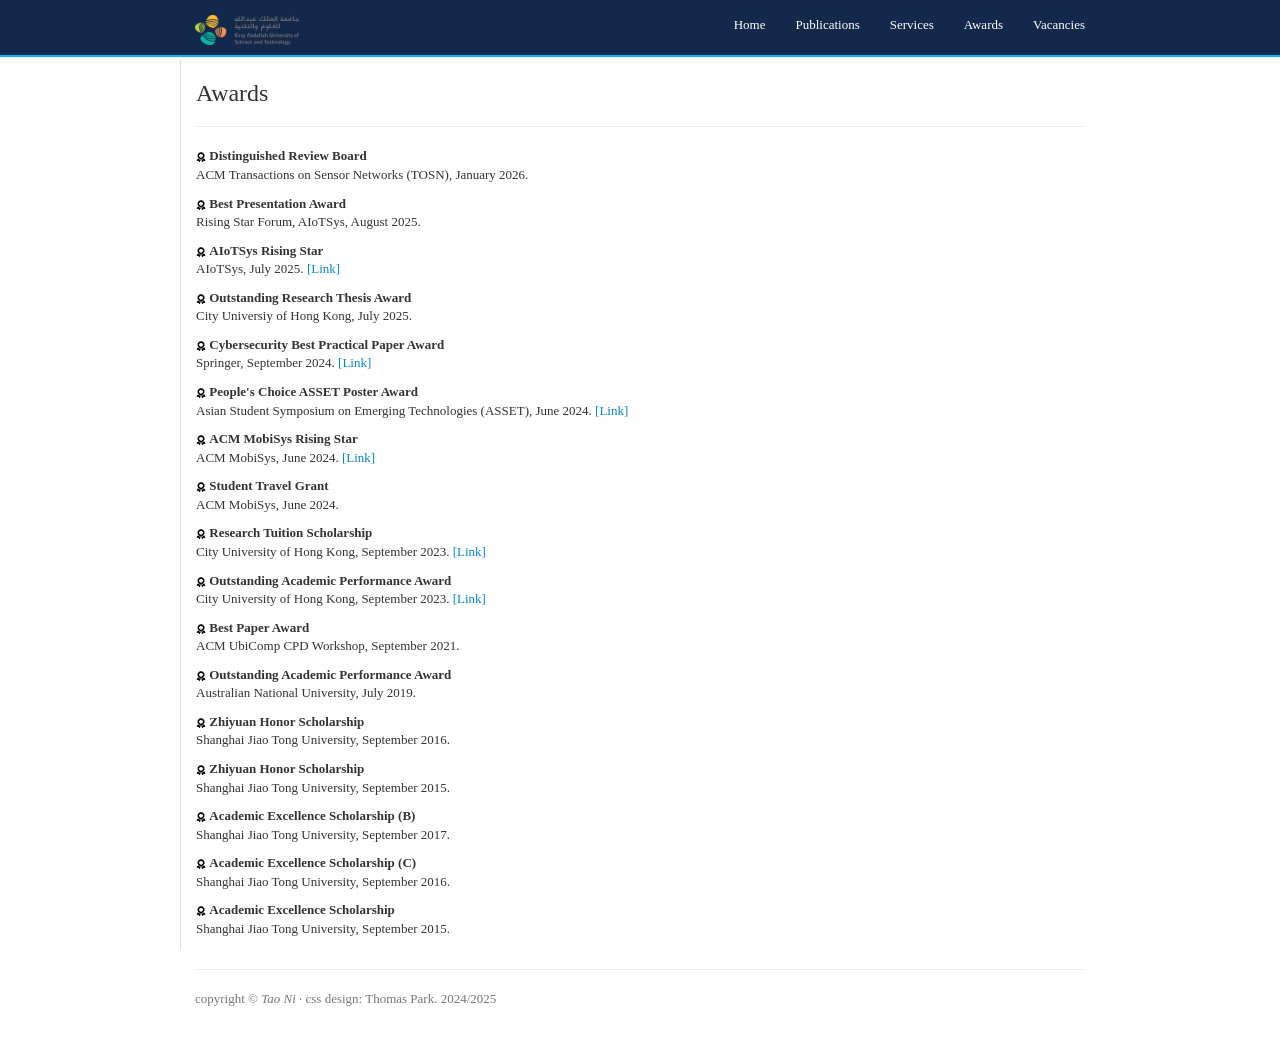
==== awards.html @ 2eb45484 "update website Feb 2026" ====
<!DOCTYPE html>
<html lang="en"><head><meta http-equiv="Content-Type" content="text/html; charset=UTF-8">
    
    <meta http-equiv="X-UA-Compatible" content="IE=edge">
    <title>Tao Ni, Ph.D.</title>
    
    <meta name="viewport" content="width=device-width, initial-scale=1.0">
    <meta name="description" content="">
    <meta name="author" content="">
    <link rel="icon" type="image/png" href="./taoni_files/coai_logo.png">
    
  <link href="./taoni_files/bootstrap.css" rel="stylesheet" media="screen">
  <!-- <link href="./taoni_files/non-responsive.css" rel="stylesheet"> -->
    
<style type="text/css">
  body {
    padding-top: 60px;
    padding-bottom: 40px;
  }
  .sidebar-nav {
    padding: 9px 0;
  }

.border-right {
    border-right: 1px solid #ddd;
}
.borders {
    border-left: 1px solid #ddd;
    border-right: 1px solid #ddd;
    margin: -1px;
}
.border-left {
    border-left: 1px solid #ddd;
}

 }

</style>

<style>

/* ===== Responsive enablement while preserving original desktop width =====
   - We remove 'non-responsive.css' and keep Bootstrap responsive features.
   - We lock container width at 970px on >=992px and >=1200px to match the old narrow look.
   - On phones, content stacks and fills the screen.
*/
html { box-sizing: border-box; }
*, *:before, *:after { box-sizing: inherit; }

/* Keep Bootstrap's 750px width at >=768px (default), then pin to 970px for md and lg */
@media (min-width: 768px){ .container { width: 700px !important; } }
@media (min-width: 992px){ .container { width: 920px !important; } }
/* Prevent Bootstrap from expanding to 1170px on very large screens */
@media (min-width: 1200px){ .container { width: 920px !important; } }

/* Make images flexible */
img { max-width: 100%; height: auto; }

/* Navbar brand logo scale on small devices */
@media (max-width: 767px){
  .navbar-brand img { height: 24px !important; }
}

/* Borders: avoid awkward vertical rules when stacked on phones */
@media (max-width: 767px){
  .border-left { border-left: none !important; }
  .border-right { border-right: none !important; }
}

/* Avoid horizontal scroll due to long words/links */
.container, .bs-component, p, li {
  overflow-wrap: anywhere;
  word-break: break-word;
}

/* Optional: nicer spacing for single-column layout on phones */
@media (max-width: 767px){
  .row + .row { margin-top: 15px; }
}

/* Navbar brand logo adaptive sizing (added) */
.navbar-brand img { height: auto !important; width: auto !important; max-height: 30px; max-width: 100%; }
@media (max-width: 767px){
  .navbar-brand img { max-height: 22px !important; }
}

</style>
 
</head><body data-new-gr-c-s-check-loaded="14.1232.0" data-gr-ext-installed="" style="">

  <div class="navbar navbar-default navbar-fixed-top">
  <div class="container">
    
  
  <a class="navbar-brand"><center><img width="auto" height="30" src="./taoni_files/kaust_logo_full.png"></center></a>


  <button class="navbar-toggle collapsed" type="button" data-toggle="collapse" data-target="#navbar-main" aria-expanded="false">
      <span class="icon-bar"></span>
        <span class="icon-bar"></span>
        <span class="icon-bar"></span>
    </button>

    <div class="navbar-collapse collapse" id="navbar-main">

      <ul class="nav navbar-nav navbar-right">

        <li><a href="./index.html">Home</a></li>
        <li><a href="./publications.html">Publications</a></li>
        <li><a href="./services.html">Services</a></li>
        <li><a href="./awards.html">Awards</a></li>
        <li><a href="./hiring.html">Vacancies</a></li>
        <!-- <li><a href="./talks.html">Talks</a></li> -->
      </ul>
      
    </div>
  </div>
  </div>

<div class="container">

  <div class="bs-docs-section">
  <div class="row">
    

    <div class="col-xs-12  border-left">
        <div class="bs-component">
          <h3>Awards</h3>

          <hr />


          <p><img src="./taoni_files/award_icon.png" width="10">
            <strong>Distinguished Review Board</strong><br />
            ACM Transactions on Sensor Networks (TOSN), January 2026.
          </p>

          <p><img src="./taoni_files/award_icon.png" width="10">
            <strong>Best Presentation Award</strong><br />
            Rising Star Forum, AIoTSys, August 2025.
          </p>

          <p><img src="./taoni_files/award_icon.png" width="10">
            <strong>AIoTSys Rising Star</strong><br />
            AIoTSys, July 2025. <a href="http://crowdhmt.com/AIoTSys/2025/risingstars" target="_blank">[Link]</a>
          </p>

          <p><img src="./taoni_files/award_icon.png" width="10">
            <strong>Outstanding Research Thesis Award</strong><br />
            City Universiy of Hong Kong, July 2025.
          </p>

          <p><img src="./taoni_files/award_icon.png" width="10">
            <strong>Cybersecurity Best Practical Paper Award</strong><br />
            Springer, September 2024. <a href="https://cybersecurity.springeropen.com/award-2024" target="_blank">[Link]</a>
          </p>

          <p><img src="./taoni_files/award_icon.png" width="10">
            <strong>People's Choice ASSET Poster Award</strong><br />
            Asian Student Symposium on Emerging Technologies (ASSET), June 2024. <a href="https://www.sigmobile.org/mobisys/2024/asset.html" target="_blank">[Link]</a>
          </p>

          <p><img src="./taoni_files/award_icon.png" width="10">
            <strong>ACM MobiSys Rising Star</strong><br />
            ACM MobiSys, June 2024. <a href="https://www.sigmobile.org/mobisys/2024/rising.html" target="_blank">[Link]</a>
          </p>

          <p><img src="./taoni_files/award_icon.png" width="10">
            <strong>Student Travel Grant</strong><br />
            ACM MobiSys, June 2024.
          </p>

          <p><img src="./taoni_files/award_icon.png" width="10">
            <strong>Research Tuition Scholarship</strong><br />
            City University of Hong Kong, September 2023. <a href="https://scholars.cityu.edu.hk/en/prizes/research-tuition-scholarship(d4b7e3e3-06b0-4852-9675-73f785c1dd45).html" target="_blank">[Link]</a>
          </p>

          <p><img src="./taoni_files/award_icon.png" width="10">
            <strong>Outstanding Academic Performance Award</strong><br />
            City University of Hong Kong, September 2023. <a href="https://scholars.cityu.edu.hk/en/prizes/outstanding-academic-performance-award-for-research-degree-students-nonlocal-ugcfunded-students(a184fa56-e823-4a76-8cf5-e0f526665ca4).html" target="_blank">[Link]</a>
          </p>

          <p><img src="./taoni_files/award_icon.png" width="10">
            <strong>Best Paper Award</strong><br />
            ACM UbiComp CPD Workshop, September 2021.
          </p>

          <p><img src="./taoni_files/award_icon.png" width="10">
            <strong>Outstanding Academic Performance Award</strong><br />
            Australian National University, July 2019.
          </p>

          <p><img src="./taoni_files/award_icon.png" width="10">
            <strong>Zhiyuan Honor Scholarship</strong><br />
            Shanghai Jiao Tong University, September 2016.
          </p>

          <p><img src="./taoni_files/award_icon.png" width="10">
            <strong>Zhiyuan Honor Scholarship</strong><br />
            Shanghai Jiao Tong University, September 2015.
          </p>

          <p><img src="./taoni_files/award_icon.png" width="10">
            <strong>Academic Excellence Scholarship (B)</strong><br />
            Shanghai Jiao Tong University, September 2017.
          </p>

          <p><img src="./taoni_files/award_icon.png" width="10">
            <strong>Academic Excellence Scholarship (C)</strong><br />
            Shanghai Jiao Tong University, September 2016.
          </p>

          <p><img src="./taoni_files/award_icon.png" width="10">
            <strong>Academic Excellence Scholarship</strong><br />
            Shanghai Jiao Tong University, September 2015.
          </p>

        </div>
      </div> 
     </div>

<hr />
<footer>
  <div class="row">
    <div class="col-lg-12">
      <p class="text-muted">copyright © <em>Tao Ni</em> · css design: Thomas Park. 2024/2025</p>
    </div>
    </div>
</footer>
</div>

</div><!--container-->
<script src="./taoni_files/jquery-1.10.2.min.js"></script>
<script src="./taoni_files/bootstrap.min.js"></script>
</body></html>
---- taoni_files/non-responsive.css ----
/* Template-specific stuff
 *
 * Customizations just for the template; these are not necessary for anything
 * with disabling the responsiveness.
 */

/* Account for fixed navbar */
body {
  padding-top: 70px;
  padding-bottom: 30px;
}

body,
.navbar-fixed-top,
.navbar-fixed-bottom {
  min-width: 900px;
}

/* Don't let the lead text change font-size. */
.lead {
  font-size: 16px;
}

/* Finesse the page header spacing */
.page-header {
  margin-bottom: 30px;
}
.page-header .lead {
  margin-bottom: 10px;
}


/* Non-responsive overrides
 *
 * Utilize the following CSS to disable the responsive-ness of the container,
 * grid system, and navbar.
 */

/* Reset the container */
.container {
  width: 900px;
  max-width: none !important;
}

/* Demonstrate the grids */
.col-xs-4 {
  padding-top: 15px;
  padding-bottom: 15px;
  background-color: #eee;
  background-color: rgba(86,61,124,.15);
  border: 1px solid #ddd;
  border: 1px solid rgba(86,61,124,.2);
}

.container .navbar-header,
.container .navbar-collapse {
  margin-right: 0;
  margin-left: 0;
}

/* Always float the navbar header */
.navbar-header {
  float: left;
}

/* Undo the collapsing navbar */
.navbar-collapse {
  display: block !important;
  height: auto !important;
  padding-bottom: 0;
  overflow: visible !important;
  visibility: visible !important;
}

.navbar-toggle {
  display: none;
}
.navbar-collapse {
  border-top: 0;
}

.navbar-brand {
  margin-left: -15px;
}

/* Always apply the floated nav */
.navbar-nav {
  float: left;
  margin: 0;
}
.navbar-nav > li {
  float: left;
}
.navbar-nav > li > a {
  padding: 15px;
}

/* Redeclare since we override the float above */
.navbar-nav.navbar-right {
  float: right;
}

/* Undo custom dropdowns */
.navbar .navbar-nav .open .dropdown-menu {
  position: absolute;
  float: left;
  background-color: #fff;
  border: 1px solid #ccc;
  border: 1px solid rgba(0, 0, 0, .15);
  border-width: 0 1px 1px;
  border-radius: 0 0 4px 4px;
  -webkit-box-shadow: 0 6px 12px rgba(0, 0, 0, .175);
          box-shadow: 0 6px 12px rgba(0, 0, 0, .175);
}
.navbar-default .navbar-nav .open .dropdown-menu > li > a {
  color: #333;
}
.navbar .navbar-nav .open .dropdown-menu > li > a:hover,
.navbar .navbar-nav .open .dropdown-menu > li > a:focus,
.navbar .navbar-nav .open .dropdown-menu > .active > a,
.navbar .navbar-nav .open .dropdown-menu > .active > a:hover,
.navbar .navbar-nav .open .dropdown-menu > .active > a:focus {
  color: #fff !important;
  background-color: #428bca !important;
}
.navbar .navbar-nav .open .dropdown-menu > .disabled > a,
.navbar .navbar-nav .open .dropdown-menu > .disabled > a:hover,
.navbar .navbar-nav .open .dropdown-menu > .disabled > a:focus {
  color: #999 !important;
  background-color: transparent !important;
}

/* Undo form expansion */
.navbar-form {
  float: left;
  width: auto;
  padding-top: 0;
  padding-bottom: 0;
  margin-right: 0;
  margin-left: 0;
  border: 0;
  -webkit-box-shadow: none;
          box-shadow: none;
}

/* Copy-pasted from forms.less since we mixin the .form-inline styles. */
.navbar-form .form-group {
  display: inline-block;
  margin-bottom: 0;
  vertical-align: middle;
}

.navbar-form .form-control {
  display: inline-block;
  width: auto;
  vertical-align: middle;
}

.navbar-form .form-control-static {
  display: inline-block;
}

.navbar-form .input-group {
  display: inline-table;
  vertical-align: middle;
}

.navbar-form .input-group .input-group-addon,
.navbar-form .input-group .input-group-btn,
.navbar-form .input-group .form-control {
  width: auto;
}

.navbar-form .input-group > .form-control {
  width: 100%;
}

.navbar-form .control-label {
  margin-bottom: 0;
  vertical-align: middle;
}

.navbar-form .radio,
.navbar-form .checkbox {
  display: inline-block;
  margin-top: 0;
  margin-bottom: 0;
  vertical-align: middle;
}

.navbar-form .radio label,
.navbar-form .checkbox label {
  padding-left: 0;
}

.navbar-form .radio input[type="radio"],
.navbar-form .checkbox input[type="checkbox"] {
  position: relative;
  margin-left: 0;
}

.navbar-form .has-feedback .form-control-feedback {
  top: 0;
}
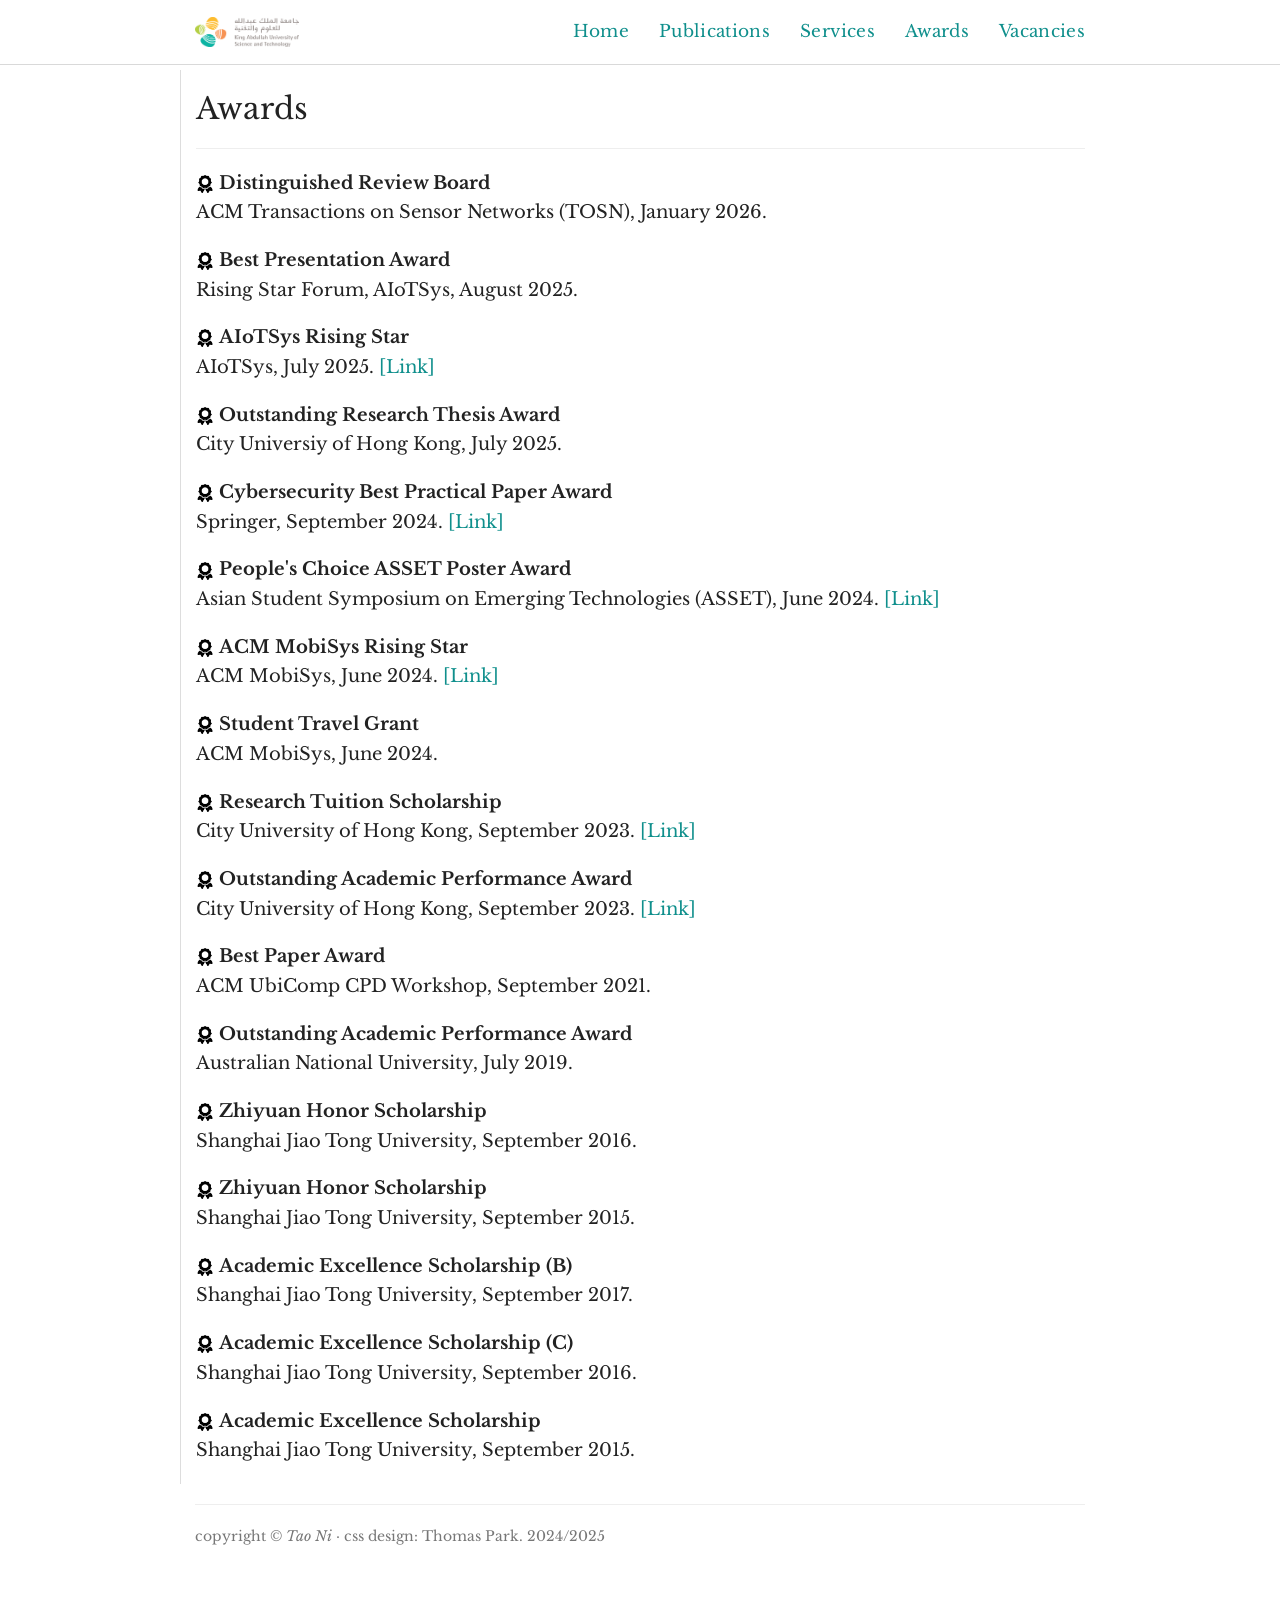
==== commit d003f971: "update website" ====
--- a/awards.html
+++ b/awards.html
@@ -10,6 +10,7 @@
     <link rel="icon" type="image/png" href="./taoni_files/coai_logo.png">
     
   <link href="./taoni_files/bootstrap.css" rel="stylesheet" media="screen">
+  <link href="https://fonts.googleapis.com/css2?family=Libre+Baskerville:wght@400;700&display=swap" rel="stylesheet">
   <!-- <link href="./taoni_files/non-responsive.css" rel="stylesheet"> -->
     
 <style type="text/css">
@@ -34,6 +35,8 @@
 }
 
  }
+
+
 
 </style>
 
@@ -84,6 +87,161 @@
   .navbar-brand img { max-height: 22px !important; }
 }
 
+body {
+  font-family: "Libre Baskerville", Baskerville, "Baskerville Old Face",
+               "Palatino Linotype", "Book Antiqua", Georgia, serif;
+  font-size: 18px;
+  line-height: 1.65;
+  color: #222;
+  padding-top: 70px;
+  -webkit-font-smoothing: antialiased;
+  text-rendering: optimizeLegibility;
+}
+
+/* Paragraphs and lists */
+p, li {
+  font-size: 1em;
+  line-height: 1.65;
+}
+
+/* Headings */
+h1, h2, h3, h4, h5, h6 {
+  font-family: "Libre Baskerville", Baskerville, Georgia, serif;
+  font-weight: 400;
+  color: #222;
+  line-height: 1.25;
+}
+
+h3 {
+  font-size: 28px;
+  margin-top: 8px;
+  margin-bottom: 18px;
+}
+
+/* Navbar */
+.navbar {
+  min-height: 64px;
+}
+
+.navbar-default {
+  background-color: #fff;
+  border: none;
+  border-bottom: 1px solid #d9d9d9;
+  box-shadow: none;
+}
+
+@media (min-width: 768px) {
+  .navbar-default .navbar-nav > li > a {
+    font-family: "Libre Baskerville", Baskerville, Georgia, serif;
+    font-size: 17px;
+    color: #0f8f8c !important;
+    letter-spacing: 0.02em;
+    position: relative;
+    text-decoration: none !important;
+    display: flex;
+    align-items: center;
+    height: 64px;
+    padding-top: 0;
+    padding-bottom: 0;
+    background: transparent !important;
+  }
+
+  .navbar-default .navbar-nav > li > a::after {
+    bottom: 12px;
+  }
+
+  .navbar-brand {
+    height: 64px;
+    display: flex;
+    align-items: center;
+    padding-top: 0;
+    padding-bottom: 0;
+  }
+}
+.navbar-default .navbar-nav > li > a::after {
+  content: "";
+  position: absolute;
+  left: 50%;
+  bottom: 0;
+  width: 0;
+  height: 2px;
+  background-color: #0f8f8c;
+  transition: width 0.28s ease;
+  transform: translateX(-50%);
+}
+
+.navbar-default .navbar-nav > li > a:hover::after,
+.navbar-default .navbar-nav > li > a:focus::after {
+  width: 100%;
+}
+
+.navbar-default .navbar-nav > li > a:hover,
+.navbar-default .navbar-nav > li > a:focus {
+  color: #0b6f6d !important;
+  text-decoration: none !important;
+  background: transparent !important;
+}
+
+/* active page */
+.navbar-default .navbar-nav > .active > a,
+.navbar-default .navbar-nav > .active > a:hover,
+.navbar-default .navbar-nav > .active > a:focus {
+  color: #0b6f6d !important;
+  background: transparent !important;
+}
+
+.navbar-default .navbar-nav > .active > a::after,
+.navbar-default .navbar-nav > .active > a:hover::after,
+.navbar-default .navbar-nav > .active > a:focus::after {
+  width: 100%;
+}
+
+/* Navbar brand */
+.navbar-brand {
+  font-family: "Libre Baskerville", Baskerville, Georgia, serif;
+  font-size: 20px;
+  color: #222 !important;
+  letter-spacing: 0.08em;
+  font-variant: small-caps;
+}
+
+/* Content spacing */
+.bs-component p {
+  margin-bottom: 18px;
+}
+
+/* Links */
+a {
+  color: #0f8f8c;
+}
+
+a:hover,
+a:focus {
+  color: #0b6f6d;
+  text-decoration: none;
+}
+
+/* Footer */
+footer p {
+  font-size: 14px;
+  color: #777;
+}
+
+/* Mobile */
+@media (max-width: 767px) {
+  body {
+    font-size: 16px;
+    line-height: 1.6;
+  }
+
+  h3 {
+    font-size: 24px;
+  }
+
+  .navbar-default .navbar-nav > li > a {
+    font-size: 16px;
+  }
+}
 </style>
  
 </head><body data-new-gr-c-s-check-loaded="14.1232.0" data-gr-ext-installed="" style="">
@@ -125,92 +283,92 @@
 
     <div class="col-xs-12  border-left">
         <div class="bs-component">
-          <h3>Awards</h3>
+          <h2>Awards</h2>
 
           <hr />
 
 
-          <p><img src="./taoni_files/award_icon.png" width="10">
+          <p><img src="./taoni_files/award_icon.png" width="18">
             <strong>Distinguished Review Board</strong><br />
             ACM Transactions on Sensor Networks (TOSN), January 2026.
           </p>
 
-          <p><img src="./taoni_files/award_icon.png" width="10">
+          <p><img src="./taoni_files/award_icon.png" width="18">
             <strong>Best Presentation Award</strong><br />
             Rising Star Forum, AIoTSys, August 2025.
           </p>
 
-          <p><img src="./taoni_files/award_icon.png" width="10">
+          <p><img src="./taoni_files/award_icon.png" width="18">
             <strong>AIoTSys Rising Star</strong><br />
             AIoTSys, July 2025. <a href="http://crowdhmt.com/AIoTSys/2025/risingstars" target="_blank">[Link]</a>
           </p>
 
-          <p><img src="./taoni_files/award_icon.png" width="10">
+          <p><img src="./taoni_files/award_icon.png" width="18">
             <strong>Outstanding Research Thesis Award</strong><br />
             City Universiy of Hong Kong, July 2025.
           </p>
 
-          <p><img src="./taoni_files/award_icon.png" width="10">
+          <p><img src="./taoni_files/award_icon.png" width="18">
             <strong>Cybersecurity Best Practical Paper Award</strong><br />
             Springer, September 2024. <a href="https://cybersecurity.springeropen.com/award-2024" target="_blank">[Link]</a>
           </p>
 
-          <p><img src="./taoni_files/award_icon.png" width="10">
+          <p><img src="./taoni_files/award_icon.png" width="18">
             <strong>People's Choice ASSET Poster Award</strong><br />
             Asian Student Symposium on Emerging Technologies (ASSET), June 2024. <a href="https://www.sigmobile.org/mobisys/2024/asset.html" target="_blank">[Link]</a>
           </p>
 
-          <p><img src="./taoni_files/award_icon.png" width="10">
+          <p><img src="./taoni_files/award_icon.png" width="18">
             <strong>ACM MobiSys Rising Star</strong><br />
             ACM MobiSys, June 2024. <a href="https://www.sigmobile.org/mobisys/2024/rising.html" target="_blank">[Link]</a>
           </p>
 
-          <p><img src="./taoni_files/award_icon.png" width="10">
+          <p><img src="./taoni_files/award_icon.png" width="18">
             <strong>Student Travel Grant</strong><br />
             ACM MobiSys, June 2024.
           </p>
 
-          <p><img src="./taoni_files/award_icon.png" width="10">
+          <p><img src="./taoni_files/award_icon.png" width="18">
             <strong>Research Tuition Scholarship</strong><br />
             City University of Hong Kong, September 2023. <a href="https://scholars.cityu.edu.hk/en/prizes/research-tuition-scholarship(d4b7e3e3-06b0-4852-9675-73f785c1dd45).html" target="_blank">[Link]</a>
           </p>
 
-          <p><img src="./taoni_files/award_icon.png" width="10">
+          <p><img src="./taoni_files/award_icon.png" width="18">
             <strong>Outstanding Academic Performance Award</strong><br />
             City University of Hong Kong, September 2023. <a href="https://scholars.cityu.edu.hk/en/prizes/outstanding-academic-performance-award-for-research-degree-students-nonlocal-ugcfunded-students(a184fa56-e823-4a76-8cf5-e0f526665ca4).html" target="_blank">[Link]</a>
           </p>
 
-          <p><img src="./taoni_files/award_icon.png" width="10">
+          <p><img src="./taoni_files/award_icon.png" width="18">
             <strong>Best Paper Award</strong><br />
             ACM UbiComp CPD Workshop, September 2021.
           </p>
 
-          <p><img src="./taoni_files/award_icon.png" width="10">
+          <p><img src="./taoni_files/award_icon.png" width="18">
             <strong>Outstanding Academic Performance Award</strong><br />
             Australian National University, July 2019.
           </p>
 
-          <p><img src="./taoni_files/award_icon.png" width="10">
+          <p><img src="./taoni_files/award_icon.png" width="18">
             <strong>Zhiyuan Honor Scholarship</strong><br />
             Shanghai Jiao Tong University, September 2016.
           </p>
 
-          <p><img src="./taoni_files/award_icon.png" width="10">
+          <p><img src="./taoni_files/award_icon.png" width="18">
             <strong>Zhiyuan Honor Scholarship</strong><br />
             Shanghai Jiao Tong University, September 2015.
           </p>
 
-          <p><img src="./taoni_files/award_icon.png" width="10">
+          <p><img src="./taoni_files/award_icon.png" width="18">
             <strong>Academic Excellence Scholarship (B)</strong><br />
             Shanghai Jiao Tong University, September 2017.
           </p>
 
-          <p><img src="./taoni_files/award_icon.png" width="10">
+          <p><img src="./taoni_files/award_icon.png" width="18">
             <strong>Academic Excellence Scholarship (C)</strong><br />
             Shanghai Jiao Tong University, September 2016.
           </p>
 
-          <p><img src="./taoni_files/award_icon.png" width="10">
+          <p><img src="./taoni_files/award_icon.png" width="18">
             <strong>Academic Excellence Scholarship</strong><br />
             Shanghai Jiao Tong University, September 2015.
           </p>
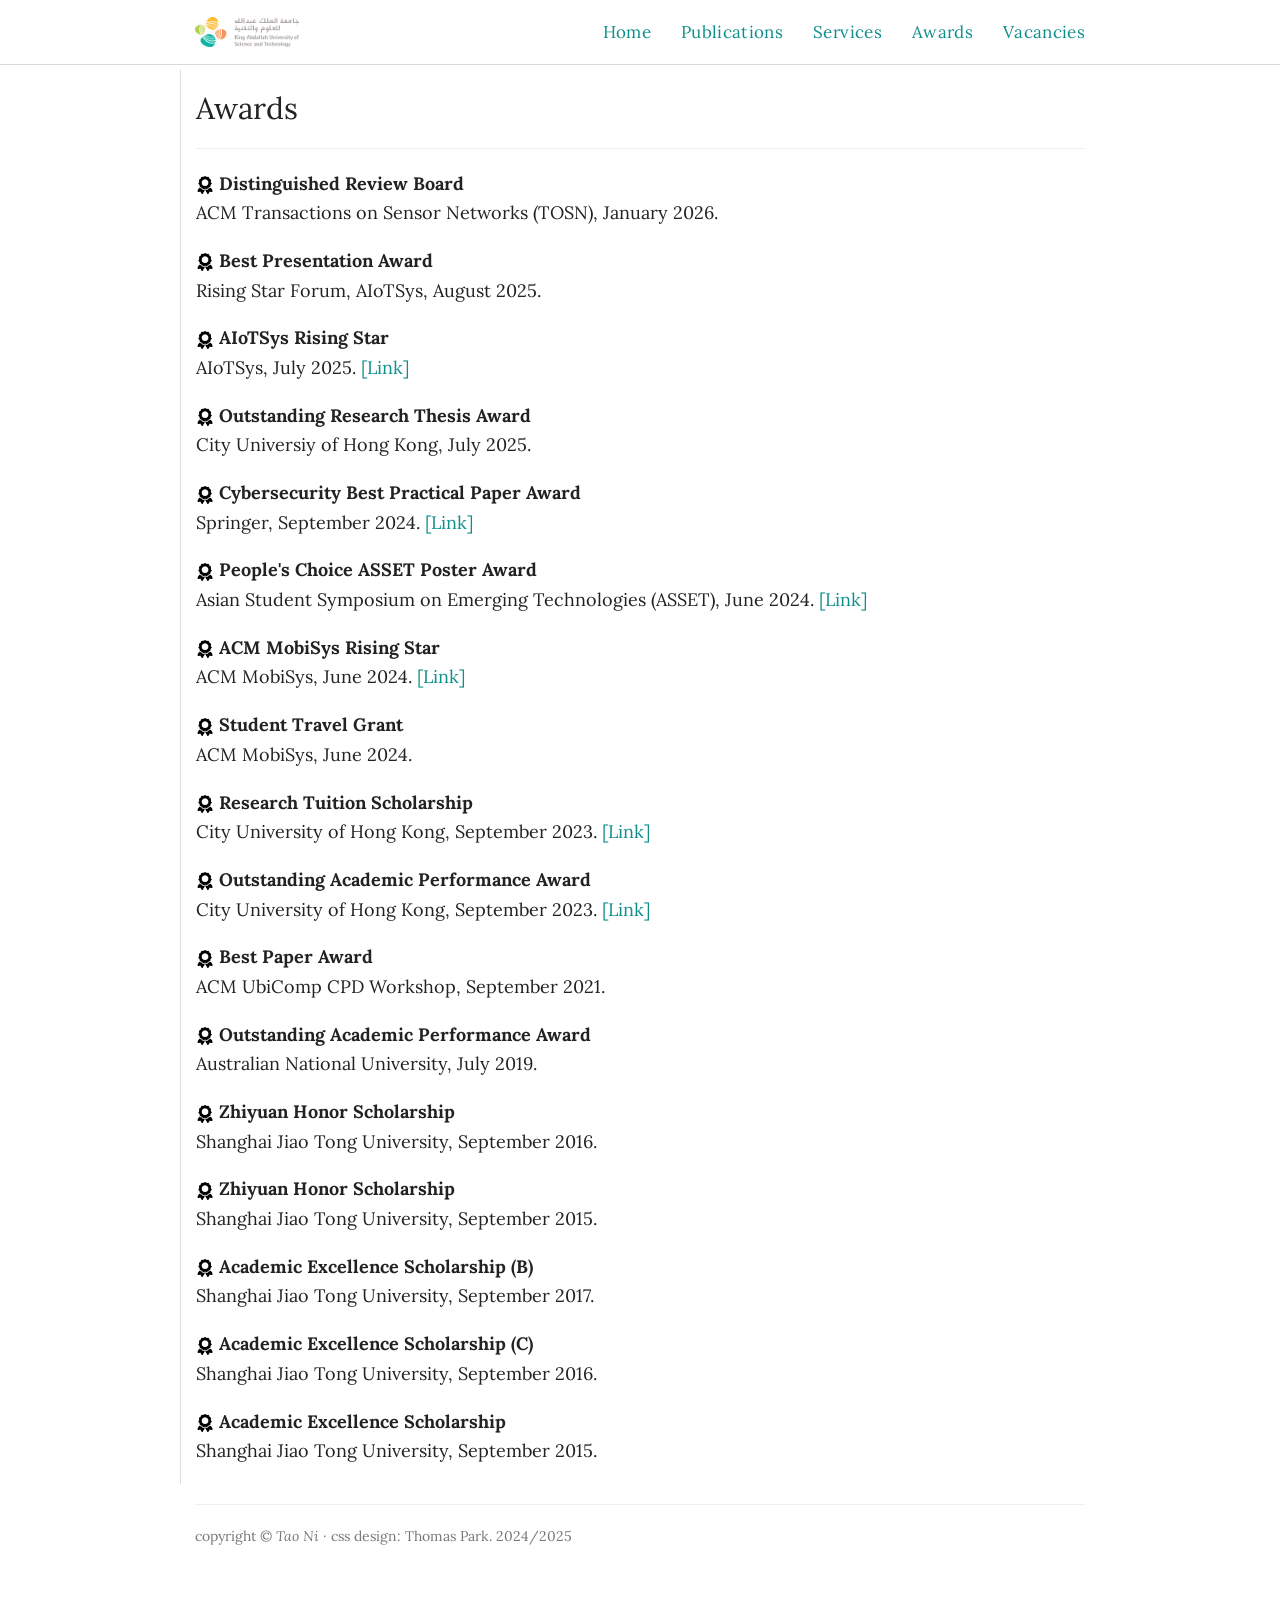
==== commit f0da28c6: "update the whole website" ====
--- a/awards.html
+++ b/awards.html
@@ -9,242 +9,13 @@
     <meta name="author" content="">
     <link rel="icon" type="image/png" href="./taoni_files/coai_logo.png">
     
-  <link href="./taoni_files/bootstrap.css" rel="stylesheet" media="screen">
-  <link href="https://fonts.googleapis.com/css2?family=Libre+Baskerville:wght@400;700&display=swap" rel="stylesheet">
-  <!-- <link href="./taoni_files/non-responsive.css" rel="stylesheet"> -->
-    
-<style type="text/css">
-  body {
-    padding-top: 60px;
-    padding-bottom: 40px;
-  }
-  .sidebar-nav {
-    padding: 9px 0;
-  }
+    <link href="./taoni_files/bootstrap.css" rel="stylesheet" media="screen">
+  <link href="https://fonts.googleapis.com/css2?family=Lora:ital,wght@0,400;0,700;1,400;1,700&display=swap" rel="stylesheet">
+  <link href="./taoni_files/site.css" rel="stylesheet">
+  <script src="./taoni_files/iconify-icon.min.js" defer></script>
 
-.border-right {
-    border-right: 1px solid #ddd;
-}
-.borders {
-    border-left: 1px solid #ddd;
-    border-right: 1px solid #ddd;
-    margin: -1px;
-}
-.border-left {
-    border-left: 1px solid #ddd;
-}
-
- }
-
-
-
-</style>
-
-<style>
-
-/* ===== Responsive enablement while preserving original desktop width =====
-   - We remove 'non-responsive.css' and keep Bootstrap responsive features.
-   - We lock container width at 970px on >=992px and >=1200px to match the old narrow look.
-   - On phones, content stacks and fills the screen.
-*/
-html { box-sizing: border-box; }
-*, *:before, *:after { box-sizing: inherit; }
-
-/* Keep Bootstrap's 750px width at >=768px (default), then pin to 970px for md and lg */
-@media (min-width: 768px){ .container { width: 700px !important; } }
-@media (min-width: 992px){ .container { width: 920px !important; } }
-/* Prevent Bootstrap from expanding to 1170px on very large screens */
-@media (min-width: 1200px){ .container { width: 920px !important; } }
-
-/* Make images flexible */
-img { max-width: 100%; height: auto; }
-
-/* Navbar brand logo scale on small devices */
-@media (max-width: 767px){
-  .navbar-brand img { height: 24px !important; }
-}
-
-/* Borders: avoid awkward vertical rules when stacked on phones */
-@media (max-width: 767px){
-  .border-left { border-left: none !important; }
-  .border-right { border-right: none !important; }
-}
-
-/* Avoid horizontal scroll due to long words/links */
-.container, .bs-component, p, li {
-  overflow-wrap: anywhere;
-  word-break: break-word;
-}
-
-/* Optional: nicer spacing for single-column layout on phones */
-@media (max-width: 767px){
-  .row + .row { margin-top: 15px; }
-}
-
-/* Navbar brand logo adaptive sizing (added) */
-.navbar-brand img { height: auto !important; width: auto !important; max-height: 30px; max-width: 100%; }
-@media (max-width: 767px){
-  .navbar-brand img { max-height: 22px !important; }
-}
-
-body {
-  font-family: "Libre Baskerville", Baskerville, "Baskerville Old Face",
-               "Palatino Linotype", "Book Antiqua", Georgia, serif;
-  font-size: 18px;
-  line-height: 1.65;
-  color: #222;
-  padding-top: 70px;
-  -webkit-font-smoothing: antialiased;
-  text-rendering: optimizeLegibility;
-}
-
-/* Paragraphs and lists */
-p, li {
-  font-size: 1em;
-  line-height: 1.65;
-}
-
-/* Headings */
-h1, h2, h3, h4, h5, h6 {
-  font-family: "Libre Baskerville", Baskerville, Georgia, serif;
-  font-weight: 400;
-  color: #222;
-  line-height: 1.25;
-}
-
-h3 {
-  font-size: 28px;
-  margin-top: 8px;
-  margin-bottom: 18px;
-}
-
-/* Navbar */
-.navbar {
-  min-height: 64px;
-}
-
-.navbar-default {
-  background-color: #fff;
-  border: none;
-  border-bottom: 1px solid #d9d9d9;
-  box-shadow: none;
-}
-
-@media (min-width: 768px) {
-  .navbar-default .navbar-nav > li > a {
-    font-family: "Libre Baskerville", Baskerville, Georgia, serif;
-    font-size: 17px;
-    color: #0f8f8c !important;
-    letter-spacing: 0.02em;
-    position: relative;
-    text-decoration: none !important;
-    display: flex;
-    align-items: center;
-    height: 64px;
-    padding-top: 0;
-    padding-bottom: 0;
-    background: transparent !important;
-  }
-
-  .navbar-default .navbar-nav > li > a::after {
-    bottom: 12px;
-  }
-
-  .navbar-brand {
-    height: 64px;
-    display: flex;
-    align-items: center;
-    padding-top: 0;
-    padding-bottom: 0;
-  }
-}
-.navbar-default .navbar-nav > li > a::after {
-  content: "";
-  position: absolute;
-  left: 50%;
-  bottom: 0;
-  width: 0;
-  height: 2px;
-  background-color: #0f8f8c;
-  transition: width 0.28s ease;
-  transform: translateX(-50%);
-}
-
-.navbar-default .navbar-nav > li > a:hover::after,
-.navbar-default .navbar-nav > li > a:focus::after {
-  width: 100%;
-}
-
-.navbar-default .navbar-nav > li > a:hover,
-.navbar-default .navbar-nav > li > a:focus {
-  color: #0b6f6d !important;
-  text-decoration: none !important;
-  background: transparent !important;
-}
-
-/* active page */
-.navbar-default .navbar-nav > .active > a,
-.navbar-default .navbar-nav > .active > a:hover,
-.navbar-default .navbar-nav > .active > a:focus {
-  color: #0b6f6d !important;
-  background: transparent !important;
-}
-
-.navbar-default .navbar-nav > .active > a::after,
-.navbar-default .navbar-nav > .active > a:hover::after,
-.navbar-default .navbar-nav > .active > a:focus::after {
-  width: 100%;
-}
-
-/* Navbar brand */
-.navbar-brand {
-  font-family: "Libre Baskerville", Baskerville, Georgia, serif;
-  font-size: 20px;
-  color: #222 !important;
-  letter-spacing: 0.08em;
-  font-variant: small-caps;
-}
-
-/* Content spacing */
-.bs-component p {
-  margin-bottom: 18px;
-}
-
-/* Links */
-a {
-  color: #0f8f8c;
-}
-
-a:hover,
-a:focus {
-  color: #0b6f6d;
-  text-decoration: none;
-}
-
-/* Footer */
-footer p {
-  font-size: 14px;
-  color: #777;
-}
-
-/* Mobile */
-@media (max-width: 767px) {
-  body {
-    font-size: 16px;
-    line-height: 1.6;
-  }
-
-  h3 {
-    font-size: 24px;
-  }
-
-  .navbar-default .navbar-nav > li > a {
-    font-size: 16px;
-  }
-}
-</style>
  
-</head><body data-new-gr-c-s-check-loaded="14.1232.0" data-gr-ext-installed="" style="">
+</head><body>
 
   <div class="navbar navbar-default navbar-fixed-top">
   <div class="container">
--- a/taoni_files/site.css
+++ b/taoni_files/site.css
@@ -0,0 +1,387 @@
+/* =============================================================================
+   site.css — shared styles for taoni0718.github.io
+   Sections:
+     1. Base & reset
+     2. Typography
+     3. Layout (container widths, utilities)
+     4. Navbar — desktop
+     5. Navbar — mobile
+     6. Profile card (sidebar)
+     7. News feed & scroll boxes
+     8. Footer
+   ============================================================================= */
+
+
+/* ---------- 1. Base & reset ------------------------------------------------ */
+
+html { box-sizing: border-box; }
+*, *:before, *:after { box-sizing: inherit; }
+
+body {
+  font-family: Lora, Georgia, serif;
+  font-size: 18px;
+  line-height: 1.65;
+  color: #222;
+  padding-top: 70px;
+  padding-bottom: 40px;
+  -webkit-font-smoothing: antialiased;
+  text-rendering: optimizeLegibility;
+}
+
+img { max-width: 100%; height: auto; }
+
+
+/* ---------- 2. Typography -------------------------------------------------- */
+
+p, li {
+  font-size: 1em;
+  line-height: 1.65;
+}
+
+h1, h2, h3, h4, h5, h6 {
+  font-family: Lora, Georgia, serif;
+  font-weight: 400;
+  color: #222;
+  line-height: 1.25;
+}
+
+h3 {
+  font-size: 28px;
+  margin-top: 8px;
+  margin-bottom: 18px;
+}
+
+a { color: #0f8f8c; }
+
+a:hover,
+a:focus {
+  color: #0b6f6d;
+  text-decoration: none;
+}
+
+.bs-component p { margin-bottom: 18px; }
+
+
+/* ---------- 3. Layout: container widths & utilities ------------------------ */
+
+/* Lock container to a narrow desktop width across breakpoints, overriding
+   Bootstrap's default 750/970/1170 ladder. */
+@media (min-width: 768px)  { .container { width: 700px !important; } }
+@media (min-width: 992px)  { .container { width: 920px !important; } }
+@media (min-width: 1200px) { .container { width: 920px !important; } }
+
+/* Vertical borders between columns (desktop only — stacking on phones makes
+   side borders look wrong, so they're cleared below). */
+.border-right { border-right: 1px solid #ddd; }
+.border-left  { border-left:  1px solid #ddd; }
+.borders {
+  border-left:  1px solid #ddd;
+  border-right: 1px solid #ddd;
+  margin: -1px;
+}
+
+.sidebar-nav           { padding: 9px 0; }
+.sidebar-section-title { font-size: 24px; margin-top: 0; margin-bottom: 14px; }
+
+/* Prevent horizontal scroll from long words/URLs. */
+.container, .bs-component, p, li {
+  overflow-wrap: anywhere;
+  word-break: break-word;
+}
+
+
+/* ---------- 4. Navbar — desktop -------------------------------------------- */
+
+.navbar { min-height: 64px; }
+
+.navbar-default {
+  background-color: #fff;
+  border: none;
+  border-bottom: 1px solid #d9d9d9;
+  box-shadow: none;
+}
+
+.navbar-brand {
+  font-family: Lora, Georgia, serif;
+  font-size: 20px;
+  color: #222 !important;
+  letter-spacing: 0.08em;
+  font-variant: small-caps;
+}
+
+.navbar-brand img {
+  height: auto !important;
+  width: auto !important;
+  max-height: 30px;
+  max-width: 100%;
+}
+
+/* Animated underline on hover/active */
+.navbar-default .navbar-nav > li > a::after {
+  content: "";
+  position: absolute;
+  left: 50%;
+  bottom: 0;
+  width: 0;
+  height: 2px;
+  background-color: #0f8f8c;
+  transition: width 0.28s ease;
+  transform: translateX(-50%);
+}
+
+.navbar-default .navbar-nav > li > a:hover::after,
+.navbar-default .navbar-nav > li > a:focus::after,
+.navbar-default .navbar-nav > .active > a::after,
+.navbar-default .navbar-nav > .active > a:hover::after,
+.navbar-default .navbar-nav > .active > a:focus::after {
+  width: 100%;
+}
+
+.navbar-default .navbar-nav > li > a:hover,
+.navbar-default .navbar-nav > li > a:focus,
+.navbar-default .navbar-nav > .active > a,
+.navbar-default .navbar-nav > .active > a:hover,
+.navbar-default .navbar-nav > .active > a:focus {
+  color: #0b6f6d !important;
+  text-decoration: none !important;
+  background: transparent !important;
+}
+
+@media (min-width: 768px) {
+  .navbar-brand {
+    height: 64px;
+    display: flex;
+    align-items: center;
+    padding-top: 0;
+    padding-bottom: 0;
+  }
+
+  .navbar-default .navbar-nav > li > a {
+    font-family: Lora, Georgia, serif;
+    font-size: 17px;
+    color: #0f8f8c !important;
+    letter-spacing: 0.02em;
+    position: relative;
+    text-decoration: none !important;
+    display: flex;
+    align-items: center;
+    height: 64px;
+    padding-top: 0;
+    padding-bottom: 0;
+    background: transparent !important;
+  }
+
+  .navbar-default .navbar-nav > li > a::after { bottom: 12px; }
+}
+
+
+/* ---------- 5. Navbar — mobile (and small-screen tweaks) ------------------- */
+
+@media (max-width: 767px) {
+  body {
+    font-size: 16px;
+    line-height: 1.6;
+  }
+
+  h3 { font-size: 24px; }
+
+  /* Stacked rows need a little breathing room */
+  .row + .row { margin-top: 15px; }
+
+  /* Clear vertical column borders when stacking */
+  .border-left  { border-left:  none !important; }
+  .border-right { border-right: none !important; }
+
+  .navbar        { min-height: 56px; }
+  .navbar-header { min-height: 56px; }
+
+  .navbar-brand {
+    height: 56px;
+    padding: 10px 15px;
+    display: flex;
+    align-items: center;
+  }
+
+  .navbar-brand img {
+    max-height: 22px !important;
+    width: auto !important;
+    height: auto !important;
+  }
+
+  .navbar-toggle {
+    margin-top: 11px;
+    margin-right: 15px;
+    margin-bottom: 11px;
+  }
+
+  .navbar-collapse {
+    border-top: none;
+    box-shadow: none;
+    background: #fff;
+  }
+
+  .navbar-nav        { float: none !important; margin: 0; }
+  .navbar-nav > li   { float: none; }
+
+  .navbar-default .navbar-nav > li > a {
+    display: block;
+    height: auto;
+    padding: 12px 15px;
+    font-size: 16px;
+    line-height: 1.4;
+    color: #0f8f8c !important;
+    background-color: #fff !important;
+  }
+
+  .navbar-default .navbar-nav > li > a::after { display: none; }
+
+  .navbar-default .navbar-nav > li > a:hover,
+  .navbar-default .navbar-nav > li > a:focus,
+  .navbar-default .navbar-nav > .active > a,
+  .navbar-default .navbar-nav > .active > a:hover,
+  .navbar-default .navbar-nav > .active > a:focus {
+    color: #0b6f6d !important;
+    background-color: #fff !important;
+  }
+}
+
+
+/* ---------- 6. Profile card (sidebar) -------------------------------------- */
+
+.profile-card {
+  background: #f7f7f7;
+  border: 1px solid #d9d9d9;
+  border-radius: 10px;
+  box-shadow: 0 1px 6px rgba(0, 0, 0, 0.06);
+  padding: 18px 18px 16px 18px;
+  text-align: center;
+  margin-bottom: 26px;
+}
+
+.profile-card img {
+  width: 100%;
+  max-width: 220px;
+  border-radius: 18px;
+  display: block;
+  margin: 0 auto 16px auto;
+}
+
+.profile-card-name {
+  font-size: 20px;
+  line-height: 1.25;
+  margin-bottom: 8px;
+  color: #222;
+}
+
+.profile-card-title,
+.profile-card-affiliation,
+.profile-card-email,
+.profile-card-office {
+  font-size: 15px;
+  line-height: 1.55;
+  margin-bottom: 6px;
+  color: #222;
+}
+
+.profile-card-links {
+  margin-top: 12px;
+  font-size: 15px;
+  line-height: 1.5;
+  display: flex;
+  justify-content: center;
+  align-items: center;
+  flex-wrap: wrap;
+  gap: 10px;
+}
+
+.profile-card-links a {
+  color: #0f8f8c;
+  text-decoration: none;
+}
+
+.profile-card-links a:hover,
+.profile-card-links a:focus {
+  color: #0b6f6d;
+  text-decoration: none;
+}
+
+.profile-icon {
+  width: 38px;
+  height: 38px;
+  display: inline-flex;
+  align-items: center;
+  justify-content: center;
+  border: 1px solid #0f8f8c;
+  border-radius: 8px;
+  background: #fff;
+  color: #0f8f8c !important;
+  text-decoration: none !important;
+  transition: all 0.2s ease;
+}
+
+.profile-icon iconify-icon {
+  font-size: 18px;
+  line-height: 1;
+}
+
+.profile-icon:hover,
+.profile-icon:focus {
+  background: #0f8f8c;
+  color: #fff !important;
+  text-decoration: none !important;
+}
+
+@media (max-width: 767px) {
+  .profile-card {
+    margin-top: 10px;
+    padding: 16px;
+  }
+
+  .profile-card img     { max-width: 200px; }
+  .profile-card-name    { font-size: 18px; }
+
+  .profile-card-title,
+  .profile-card-affiliation,
+  .profile-card-email,
+  .profile-card-office,
+  .profile-card-links {
+    font-size: 14px;
+  }
+}
+
+
+/* ---------- 7. News feed & scroll boxes ------------------------------------ */
+
+.news-container,
+.scroll-box {
+  overflow-y: auto;
+  overflow-x: hidden;
+  -webkit-overflow-scrolling: touch;
+  overscroll-behavior: contain;
+  touch-action: pan-y;
+}
+
+.news-container { max-height: 270px; }
+.scroll-box     { max-height: 350px; }
+
+.news-item {
+  margin-bottom: 12px;
+  line-height: 1.6;
+}
+
+.news-item:last-child { margin-bottom: 0; }
+
+.news-text { display: block; }
+
+@media (max-width: 767px) {
+  .news-container { max-height: 45vh; }
+  .scroll-box     { max-height: 38vh; }
+}
+
+
+/* ---------- 8. Footer ------------------------------------------------------ */
+
+footer p {
+  font-size: 14px;
+  color: #777;
+}
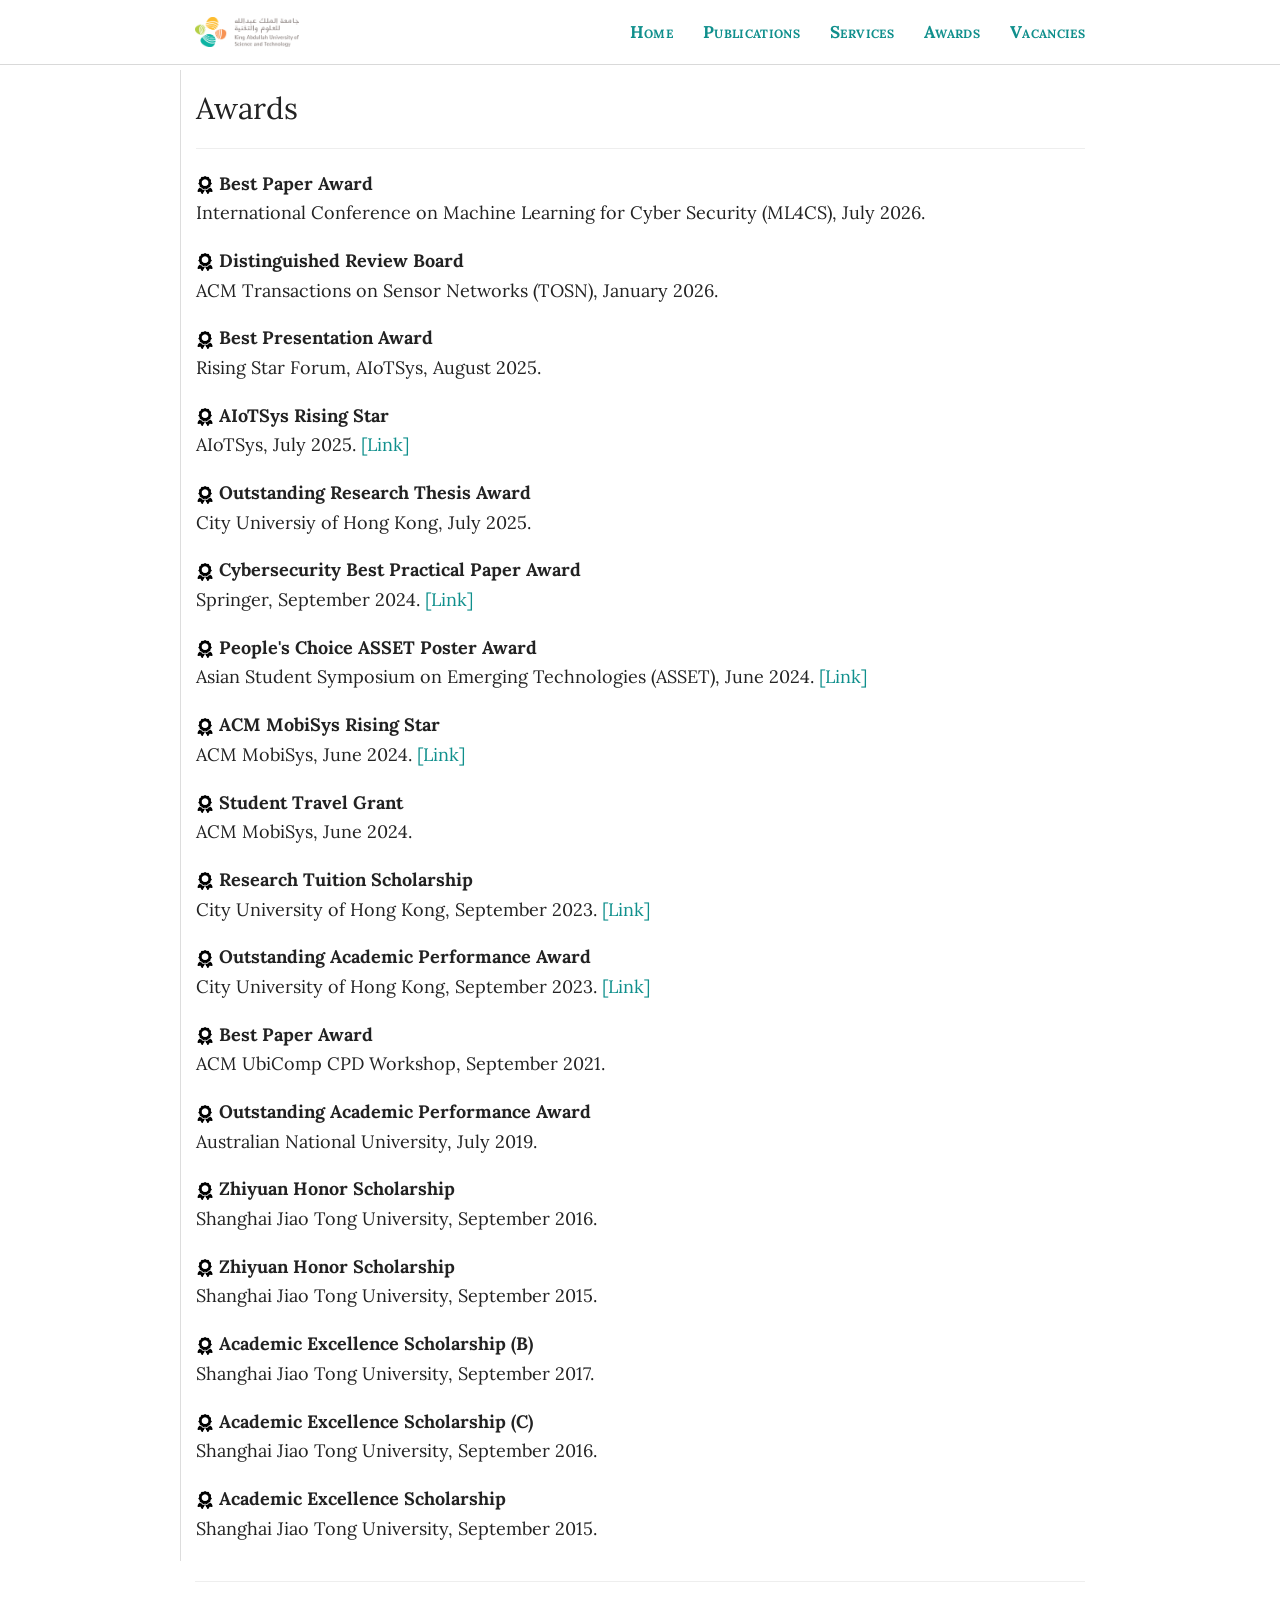
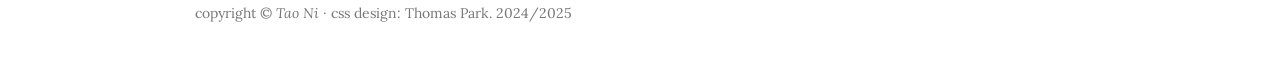
==== commit 3b46a361: "update awards.html" ====
--- a/awards.html
+++ b/awards.html
@@ -58,6 +58,11 @@
 
           <hr />
 
+
+          <p><img src="./taoni_files/award_icon.png" width="18">
+            <strong>Best Paper Award</strong><br />
+            International Conference on Machine Learning for Cyber Security (ML4CS), July 2026.
+          </p>
 
           <p><img src="./taoni_files/award_icon.png" width="18">
             <strong>Distinguished Review Board</strong><br />
--- a/taoni_files/site.css
+++ b/taoni_files/site.css
@@ -361,7 +361,7 @@
   touch-action: pan-y;
 }
 
-.news-container { max-height: 270px; }
+.news-container { max-height: 300px; }
 .scroll-box     { max-height: 350px; }
 
 .news-item {
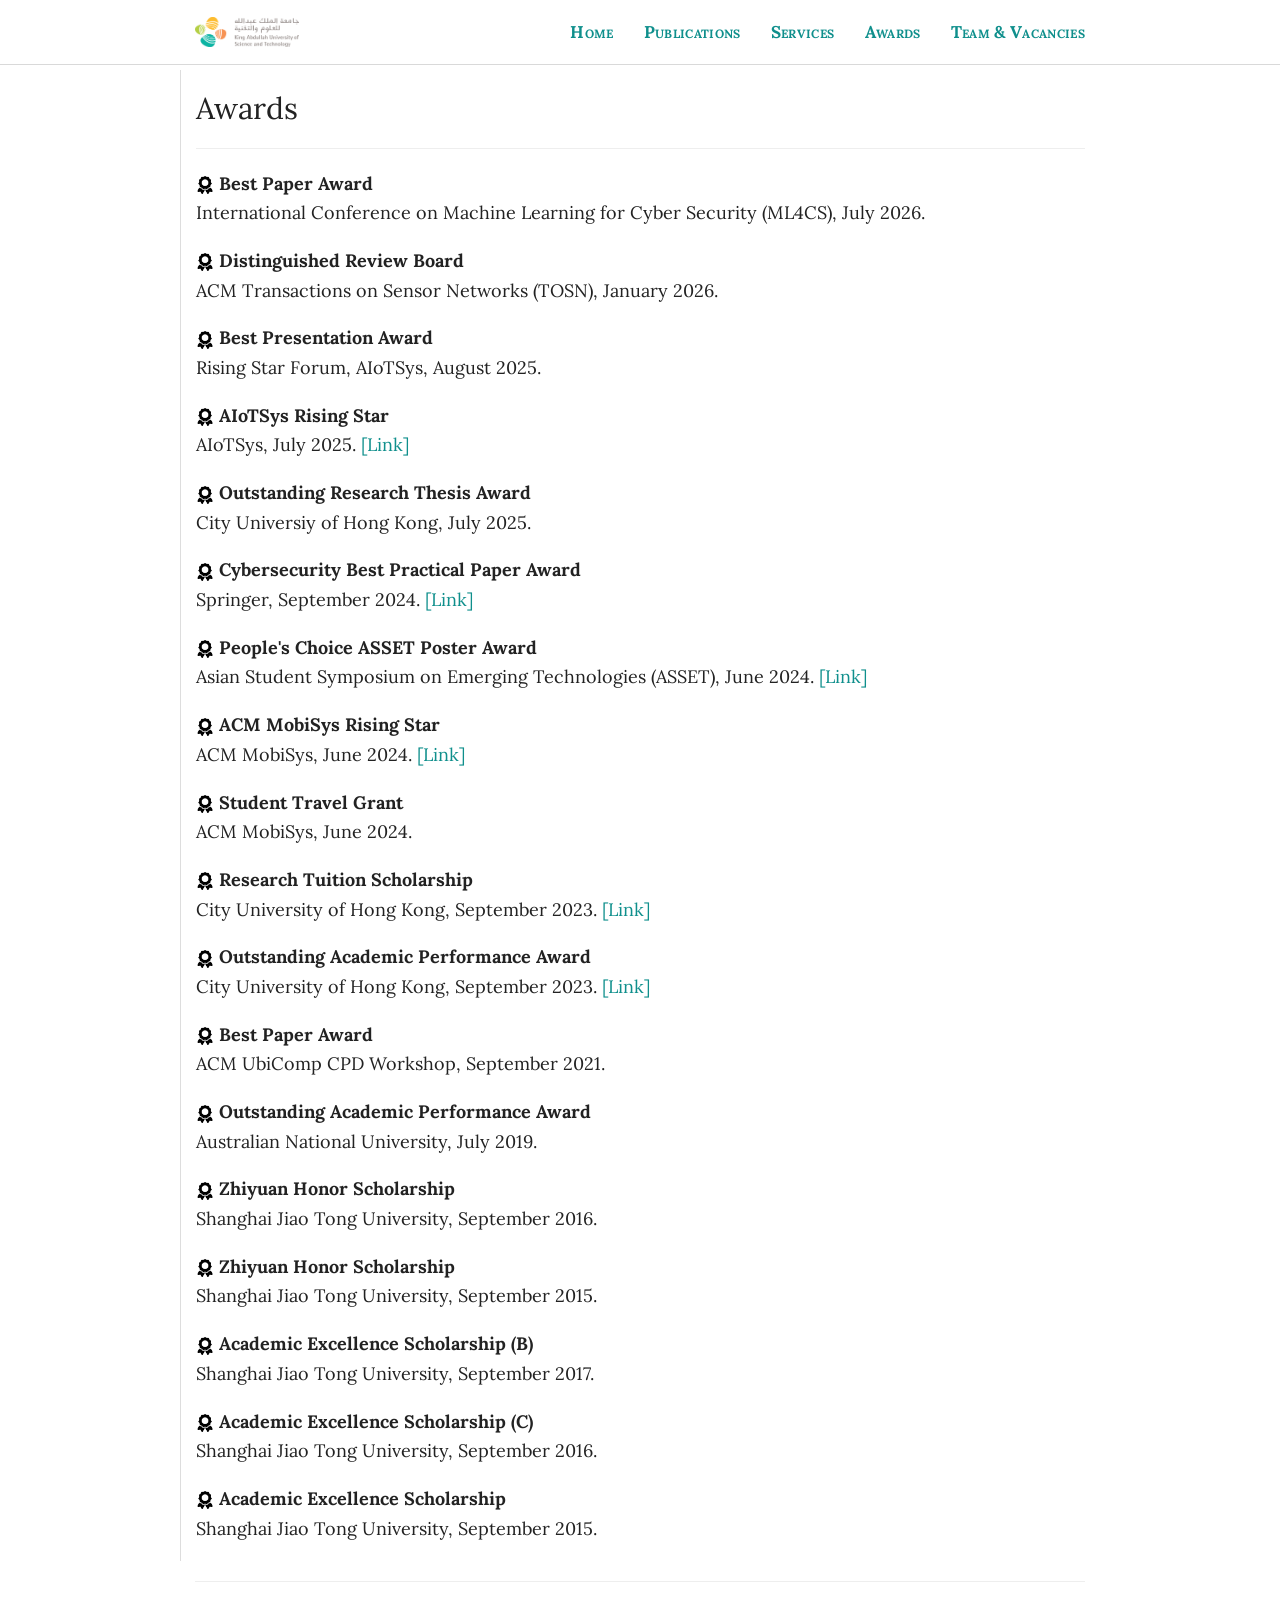
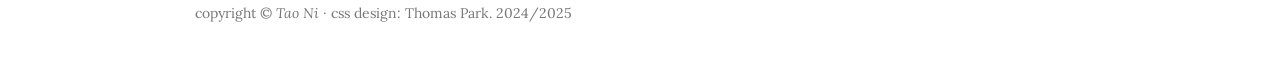
==== commit 506da815: "update team." ====
--- a/awards.html
+++ b/awards.html
@@ -38,7 +38,7 @@
         <li><a href="./publications.html">Publications</a></li>
         <li><a href="./services.html">Services</a></li>
         <li><a href="./awards.html">Awards</a></li>
-        <li><a href="./hiring.html">Vacancies</a></li>
+        <li><a href="./hiring.html">Team & Vacancies</a></li>
         <!-- <li><a href="./talks.html">Talks</a></li> -->
       </ul>
       
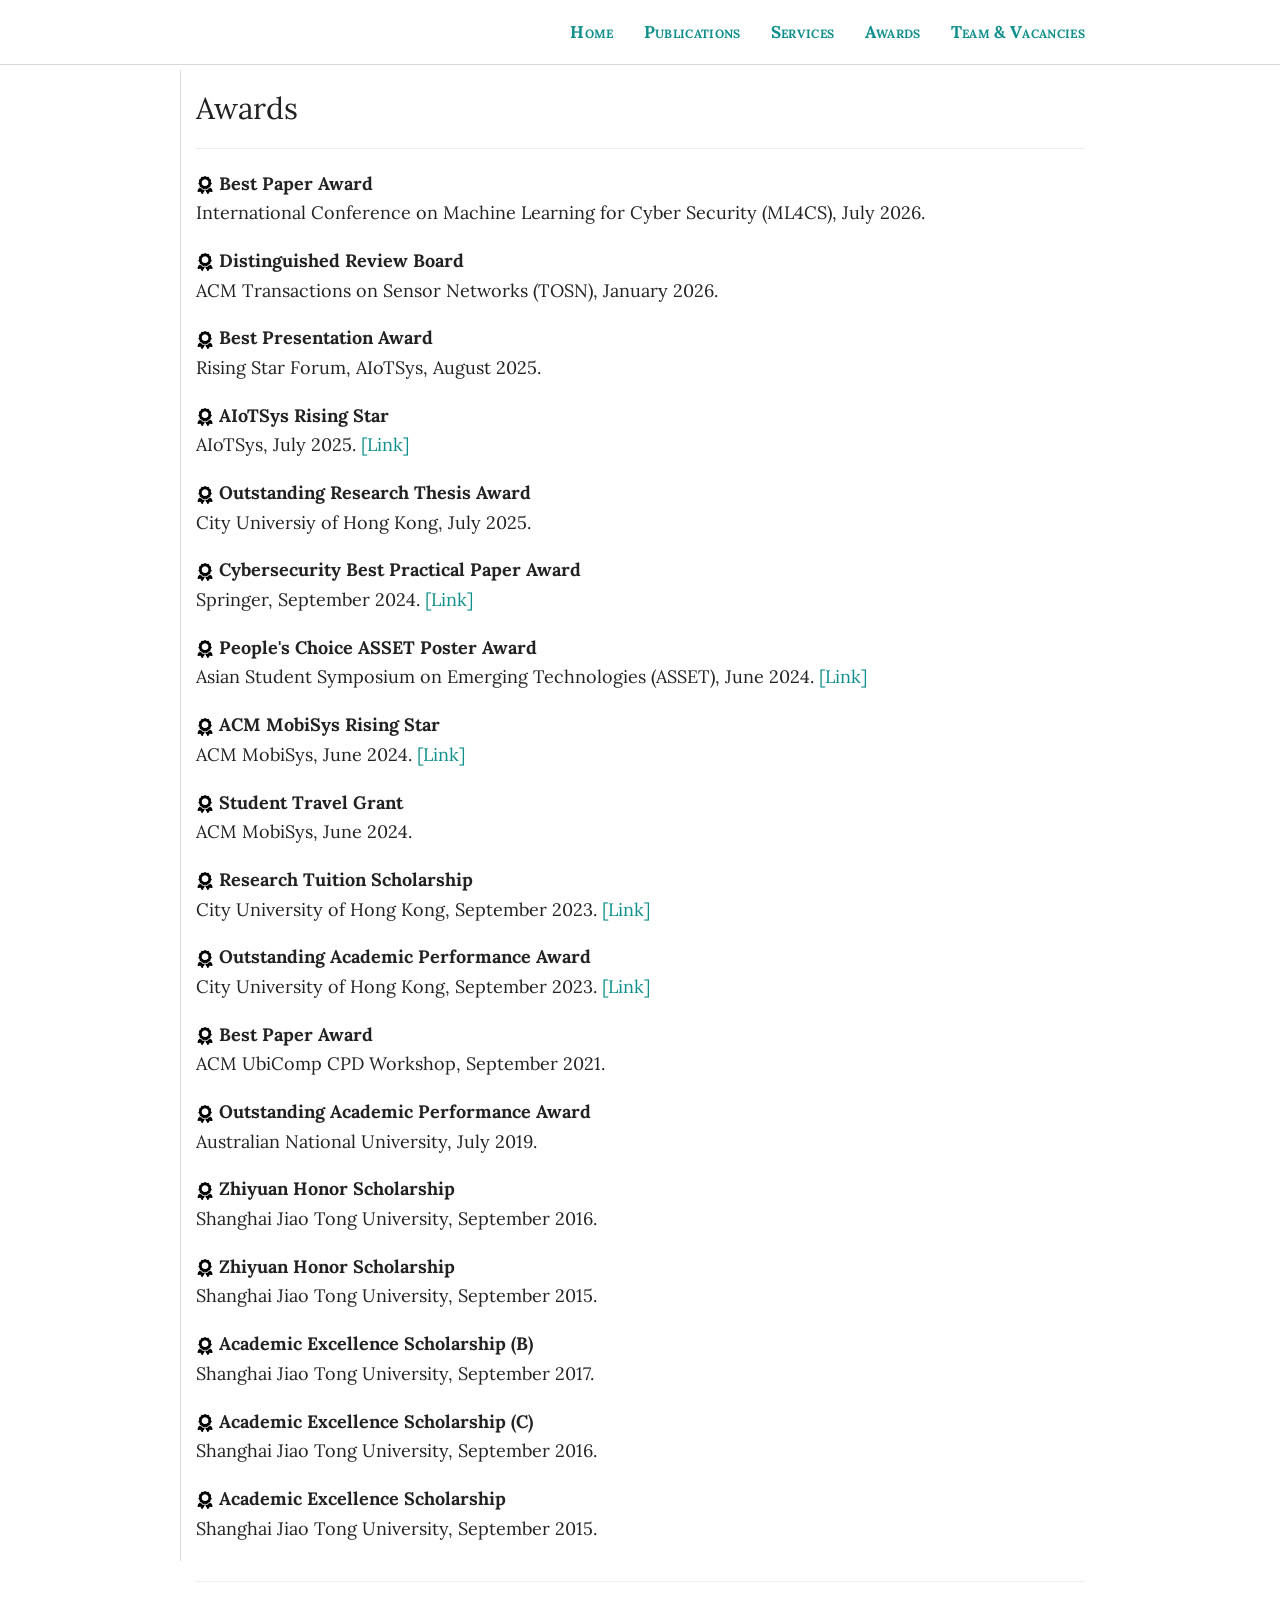
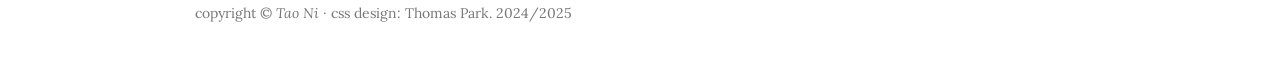
==== commit 95451a83: "update website" ====
--- a/awards.html
+++ b/awards.html
@@ -21,7 +21,7 @@
   <div class="container">
     
   
-  <a class="navbar-brand"><center><img width="auto" height="30" src="./taoni_files/kaust_logo_full.png"></center></a>
+  <!-- <a class="navbar-brand"><center><img width="auto" height="30" src="./taoni_files/kaust_logo_full.png"></center></a> -->
 
 
   <button class="navbar-toggle collapsed" type="button" data-toggle="collapse" data-target="#navbar-main" aria-expanded="false">
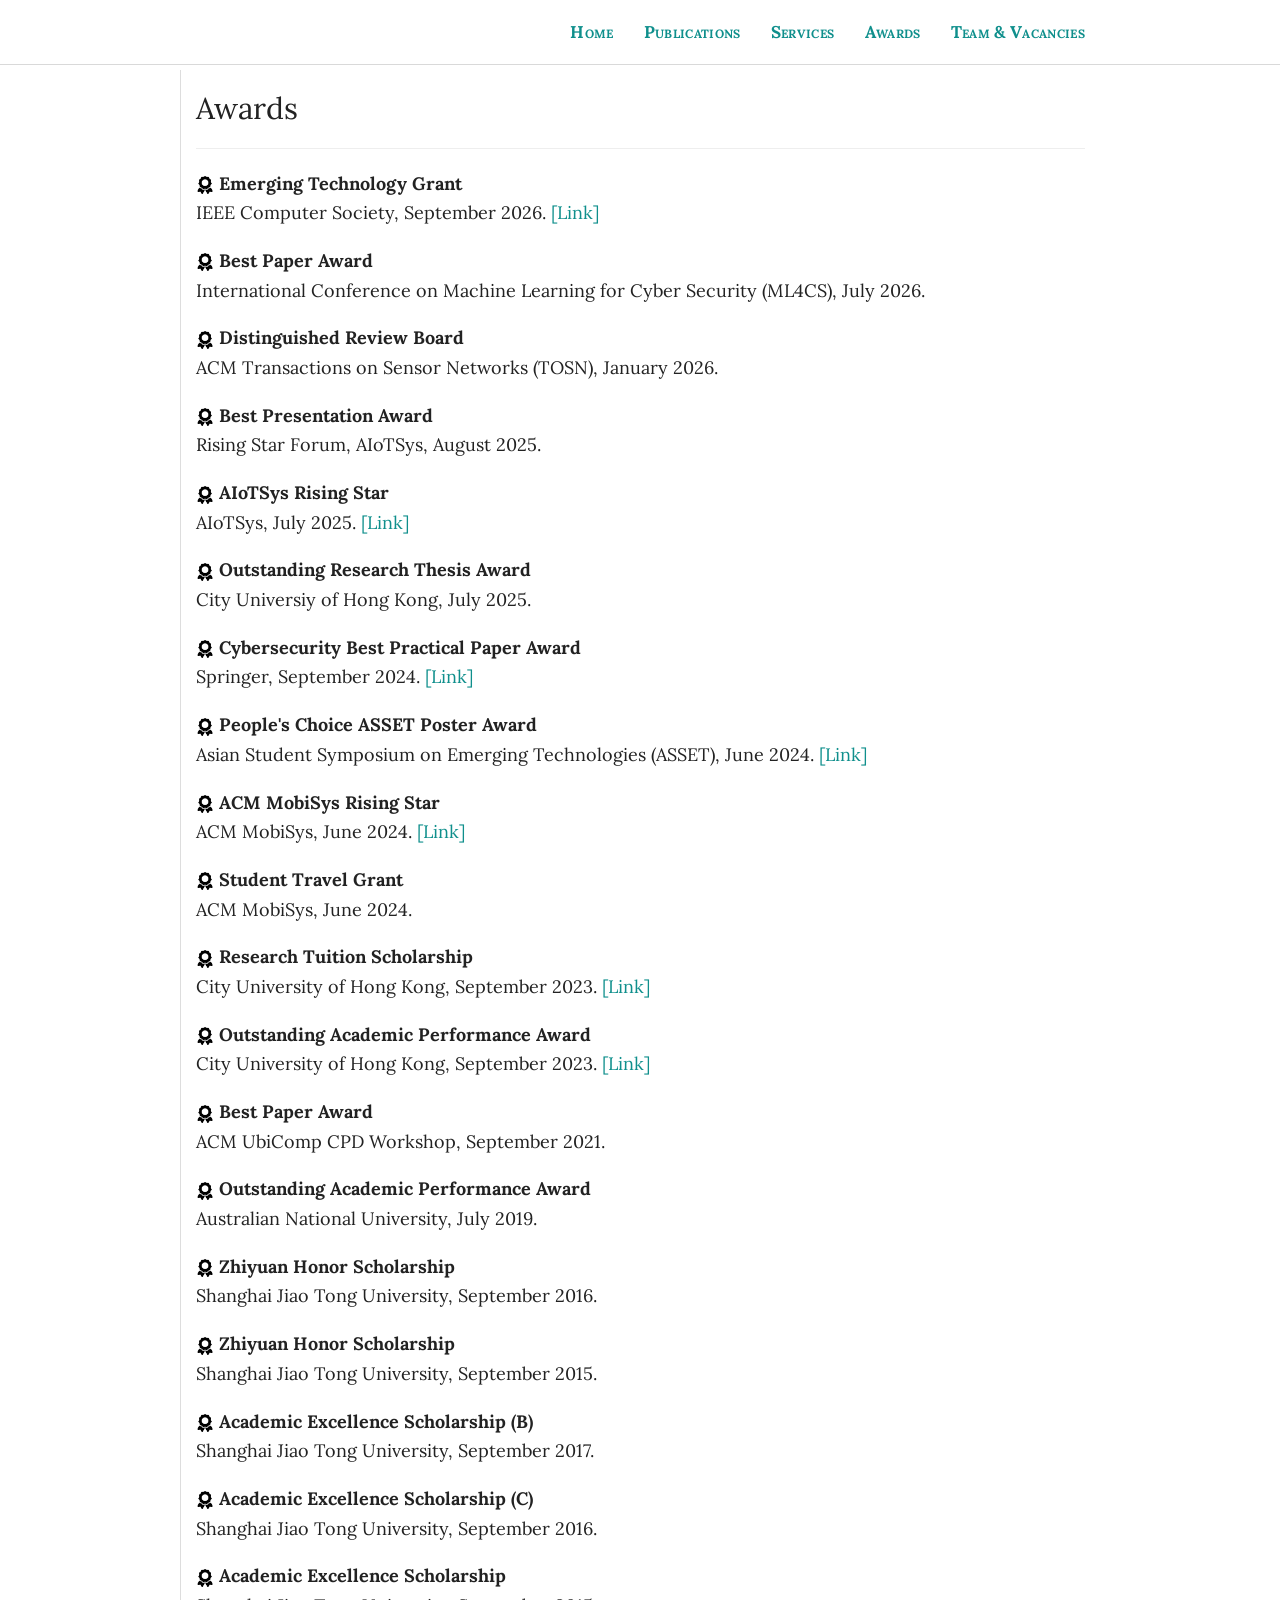
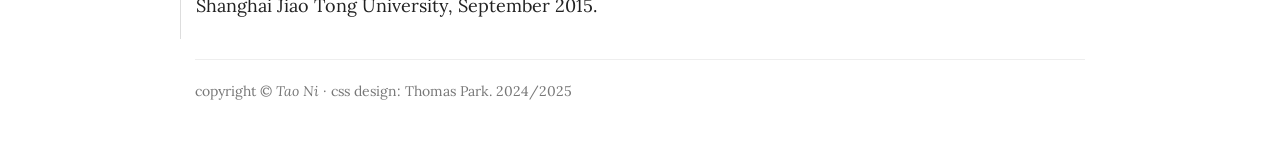
==== commit af284c51: "update homepage" ====
--- a/awards.html
+++ b/awards.html
@@ -58,6 +58,10 @@
 
           <hr />
 
+          <p><img src="./taoni_files/award_icon.png" width="18">
+            <strong>Emerging Technology Grant</strong><br />
+            IEEE Computer Society, September 2026. <a href="https://www.computer.org/press-room/2027-emerging-tech-grant-recipients" target="_blank">[Link]</a>
+          </p>
 
           <p><img src="./taoni_files/award_icon.png" width="18">
             <strong>Best Paper Award</strong><br />
